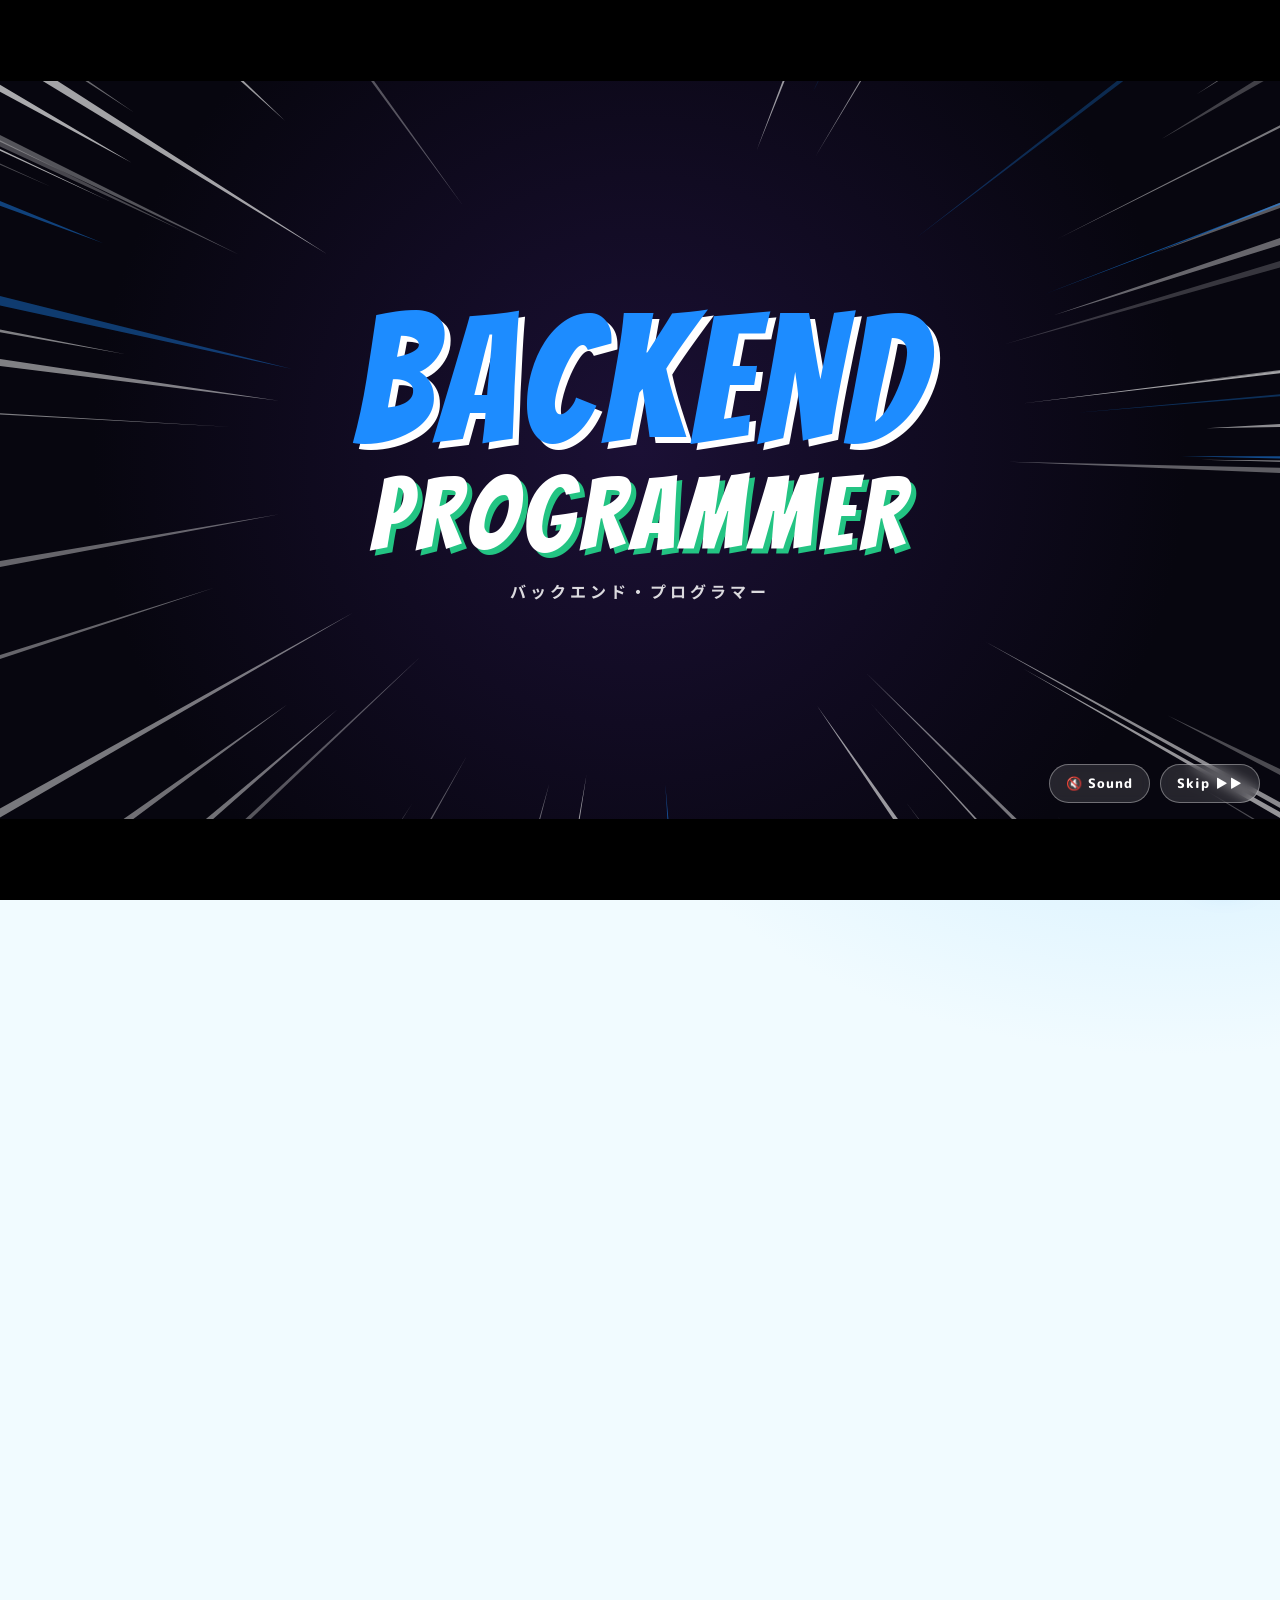
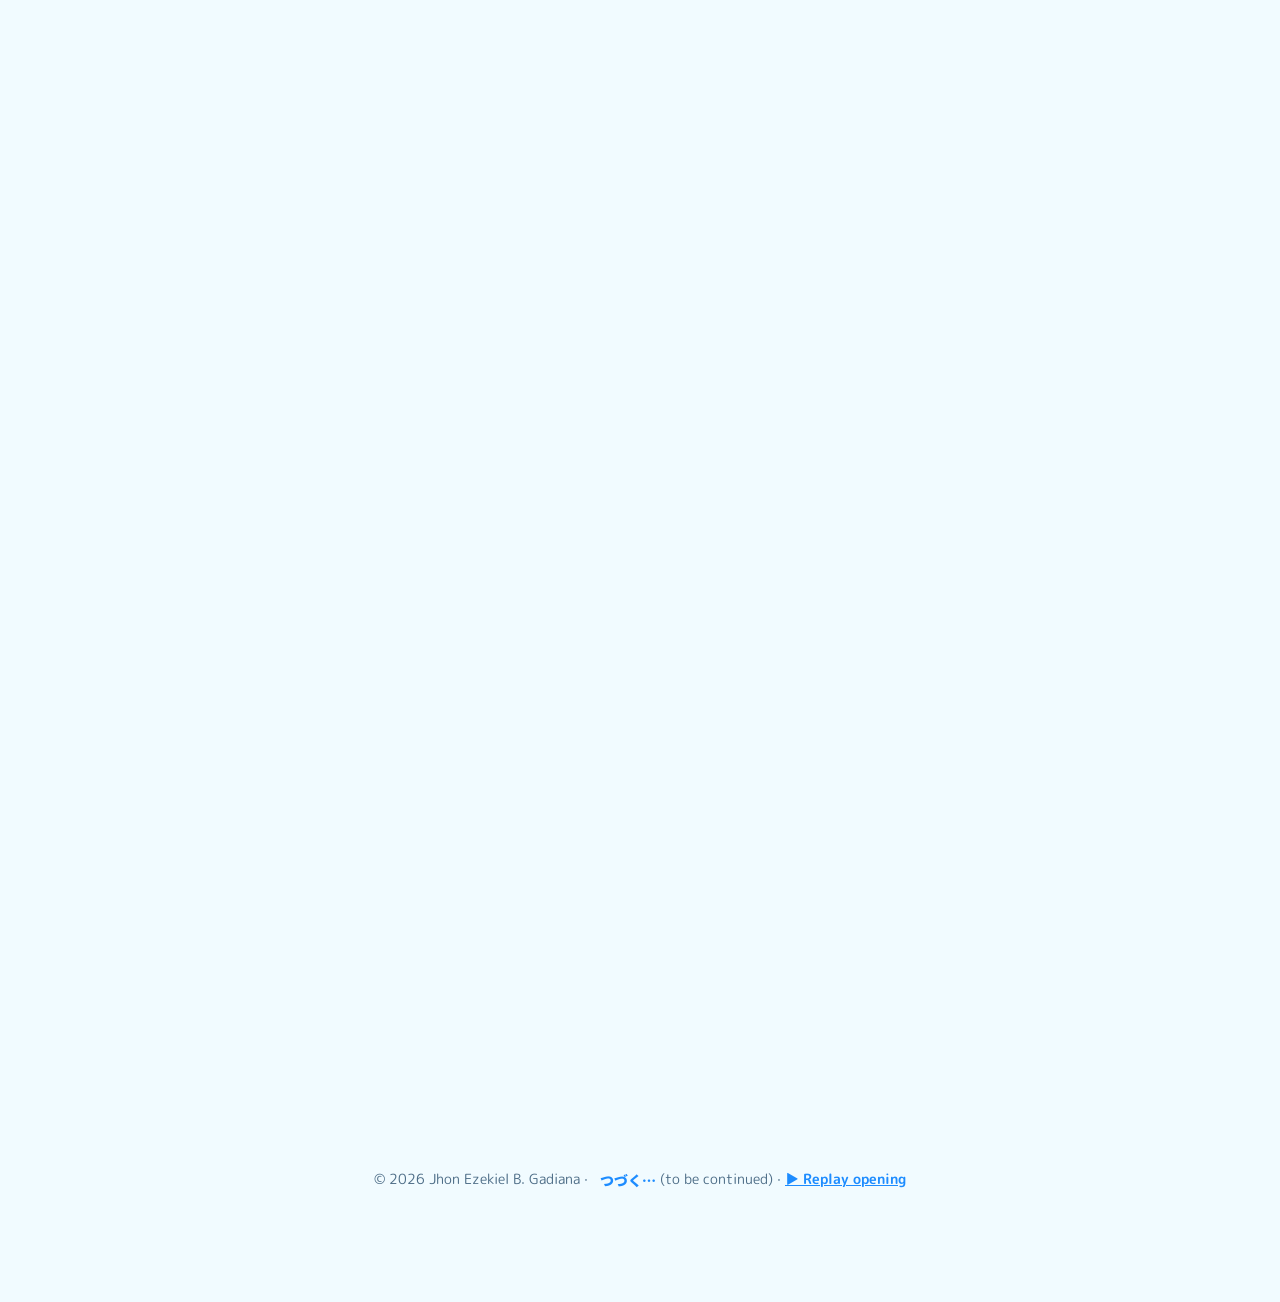
==== index.html @ 7525538f "Initial commit: anime-themed portfolio with Aiko AI secretary" ====
<!DOCTYPE html>
<html lang="en" data-theme="sora" data-scheme="light">
<head>
  <meta charset="UTF-8" />
  <meta name="viewport" content="width=device-width, initial-scale=1.0" />
  <title>Jhon Ezekiel B. Gadiana — Backend Programmer</title>
  <meta name="description" content="Portfolio of Jhon Ezekiel B. Gadiana, backend programmer (Python, PHP, JavaScript, Django, React Native, Flutter)." />
  <link rel="preconnect" href="https://fonts.googleapis.com" />
  <link rel="preconnect" href="https://fonts.gstatic.com" crossorigin />
  <link href="https://fonts.googleapis.com/css2?family=Bangers&family=M+PLUS+Rounded+1c:wght@400;700;800&family=Noto+Sans+JP:wght@700;900&family=JetBrains+Mono:wght@400;600&display=swap" rel="stylesheet" />
  <link rel="stylesheet" href="css/style.css" />
  <script>
    // Apply saved theme before paint (no flash)
    (function () {
      var t = localStorage.getItem("jeg-theme");
      if (!t) t = "sora"; // default theme
      document.documentElement.setAttribute("data-theme", t);
      document.documentElement.setAttribute("data-scheme", /sakura|sora/.test(t) ? "light" : "dark");
    })();
  </script>
</head>
<body>
  <!-- Preloader -->
  <div id="preloader" aria-hidden="true">
    <div class="pre-kanji">起動</div>
    <div class="pre-bar"><span></span></div>
    <div class="pre-text">LOADING EPISODE 01…</div>
  </div>

  <!-- Animated background -->
  <div class="sky" aria-hidden="true"></div>
  <canvas id="bg-canvas" aria-hidden="true"></canvas>
  <div class="grain" aria-hidden="true"></div>

  <!-- Navigation -->
  <header class="nav" id="nav">
    <a href="#home" class="logo"><span class="logo-jp">ジョン</span><span class="logo-en">JEG<b>.</b></span></a>
    <nav class="nav-links" id="navLinks">
      <a href="#home" data-jp="ホーム">Home</a>
      <a href="#about" data-jp="自己紹介">About</a>
      <a href="#skills" data-jp="スキル">Skills</a>
      <a href="#projects" data-jp="作品">Projects</a>
      <a href="#contact" data-jp="連絡">Contact</a>
    </nav>
    <div class="nav-actions">
      <div class="theme-picker">
        <button class="icon-btn" id="themeBtn" aria-haspopup="true" aria-expanded="false" title="Change theme">
          <svg viewBox="0 0 24 24" width="20" height="20"><path fill="currentColor" d="M12 3a9 9 0 0 0 0 18c1 0 1.7-.8 1.7-1.7 0-.4-.2-.8-.4-1.1-.3-.3-.4-.7-.4-1.1 0-.9.8-1.7 1.7-1.7h2A5.4 5.4 0 0 0 22 11.6C22 6.8 17.5 3 12 3zM6.5 12a1.5 1.5 0 1 1 0-3 1.5 1.5 0 0 1 0 3zm3-4a1.5 1.5 0 1 1 0-3 1.5 1.5 0 0 1 0 3zm5 0a1.5 1.5 0 1 1 0-3 1.5 1.5 0 0 1 0 3zm3 4a1.5 1.5 0 1 1 0-3 1.5 1.5 0 0 1 0 3z"/></svg>
        </button>
        <div class="theme-menu" id="themeMenu" role="menu">
          <p class="menu-label">Dark</p>
          <button role="menuitem" data-set-theme="tokyo-night"><i style="--c1:#0b0f2a;--c2:#ff4fd8"></i>Tokyo Night <small>星</small></button>
          <button role="menuitem" data-set-theme="akatsuki"><i style="--c1:#140707;--c2:#ff3b3b"></i>Akatsuki <small>暁</small></button>
          <p class="menu-label">Light</p>
          <button role="menuitem" data-set-theme="sakura"><i style="--c1:#fff0f5;--c2:#ff6fa8"></i>Sakura <small>桜</small></button>
          <button role="menuitem" data-set-theme="sora"><i style="--c1:#e8f6ff;--c2:#3aa0ff"></i>Sora Sky <small>空</small></button>
        </div>
      </div>
      <button class="icon-btn" id="introBtn" title="Replay anime intro" aria-label="Replay anime intro">
        <svg viewBox="0 0 24 24" width="18" height="18"><path fill="currentColor" d="M8 5v14l11-7z"/></svg>
      </button>
      <button class="icon-btn mode-toggle" id="modeToggle" title="Toggle light / dark">
        <svg class="sun" viewBox="0 0 24 24" width="20" height="20"><circle cx="12" cy="12" r="4.5" fill="currentColor"/><g stroke="currentColor" stroke-width="2" stroke-linecap="round"><path d="M12 2v2M12 20v2M2 12h2M20 12h2M4.9 4.9l1.4 1.4M17.7 17.7l1.4 1.4M4.9 19.1l1.4-1.4M17.7 6.3l1.4-1.4"/></g></svg>
        <svg class="moon" viewBox="0 0 24 24" width="20" height="20"><path fill="currentColor" d="M21 14.5A9 9 0 0 1 9.5 3a9 9 0 1 0 11.5 11.5z"/></svg>
      </button>
      <button class="icon-btn burger" id="burger" aria-label="Menu"><span></span><span></span><span></span></button>
    </div>
  </header>

  <main>
    <!-- HERO -->
    <section id="home" class="hero">
      <div class="hero-text">
        <p class="eyebrow reveal">こんにちは！ <span>Hello, world — I'm</span></p>
        <h1 class="hero-name reveal" data-text="Jhon Ezekiel">
          <span class="glitch" data-text="Jhon Ezekiel">Jhon Ezekiel</span>
          <span class="surname">B. Gadiana</span>
        </h1>
        <p class="hero-jp reveal">ジョン・エゼキエル・ガディアナ</p>
        <p class="hero-role reveal">&gt; <span id="typer"></span><span class="caret">_</span></p>
        <p class="hero-tag reveal" id="heroTag"></p>
        <div class="hero-cta reveal">
          <a href="#projects" class="btn btn-primary"><span>View Projects</span></a>
          <button class="btn btn-ghost" data-open-chat><span>Ask my AI secretary</span></button>
        </div>
      </div>
      <div class="hero-visual reveal">
        <div class="emblem">
          <div class="ring r1"></div>
          <div class="ring r2"></div>
          <div class="ring r3"></div>
          <div class="emblem-core">
            <span class="emblem-kanji">裏</span>
            <span class="emblem-sub">BACKEND</span>
          </div>
          <span class="orbit o1">PY</span>
          <span class="orbit o2">PHP</span>
          <span class="orbit o3">JS</span>
        </div>
        <div class="speech-bubble">「サーバーは任せて！」<small>Leave the server to me!</small></div>
      </div>
      <a href="#about" class="scroll-hint" aria-label="Scroll down"><span></span></a>
    </section>

    <!-- ABOUT -->
    <section id="about" class="section">
      <div class="section-head reveal">
        <span class="ep">EPISODE 01</span>
        <h2>About Me <span class="jp">自己紹介</span></h2>
      </div>
      <div class="about-grid">
        <div class="card about-card reveal" id="aboutText"></div>
        <div class="card stat-card reveal">
          <h3>Character Profile</h3>
          <dl class="profile-list">
            <div><dt>Name</dt><dd id="pfName"></dd></div>
            <div><dt>Class</dt><dd>Backend Programmer</dd></div>
            <div><dt>Main weapon</dt><dd>Python + Django</dd></div>
            <div><dt>Side skills</dt><dd>PHP, JavaScript, Mobile</dd></div>
            <div><dt>Hobby</dt><dd>Anime 🍥</dd></div>
          </dl>
          <h4>Special Abilities</h4>
          <ul class="ability-list" id="strengths"></ul>
        </div>
      </div>
    </section>

    <!-- SKILLS -->
    <section id="skills" class="section">
      <div class="section-head reveal">
        <span class="ep">EPISODE 02</span>
        <h2>Power Levels <span class="jp">スキル</span></h2>
      </div>
      <div class="skills-grid">
        <div class="card reveal">
          <h3><span class="tag">言語</span> Languages</h3>
          <div class="bars" id="langBars"></div>
        </div>
        <div class="card reveal">
          <h3><span class="tag">技</span> Frameworks</h3>
          <div class="bars" id="fwBars"></div>
        </div>
      </div>
    </section>

    <!-- PROJECTS -->
    <section id="projects" class="section">
      <div class="section-head reveal">
        <span class="ep">EPISODE 03</span>
        <h2>Project Arcs <span class="jp">作品</span></h2>
      </div>
      <div class="filters reveal" id="filters">
        <button class="chip active" data-filter="all">All</button>
        <button class="chip" data-filter="backend">Backend</button>
        <button class="chip" data-filter="web">Web</button>
        <button class="chip" data-filter="mobile">Mobile</button>
      </div>
      <div class="project-grid" id="projectGrid"></div>
    </section>

    <!-- CONTACT -->
    <section id="contact" class="section">
      <div class="section-head reveal">
        <span class="ep">FINAL EPISODE</span>
        <h2>Let's Team Up <span class="jp">連絡</span></h2>
      </div>
      <div class="contact-wrap card reveal">
        <p class="contact-lead">Need a backend built, an API fixed, or a mobile app connected? Send a message — or just ask my AI secretary.</p>
        <div class="contact-links">
          <a id="mailLink" class="contact-item">
            <span class="ci-icon">✉</span><span><small>Gmail</small><b id="mailText"></b></span>
          </a>
          <a id="phoneLink" class="contact-item">
            <span class="ci-icon">☎</span><span><small>Phone</small><b id="phoneText"></b></span>
          </a>
          <button class="contact-item copy" id="copyEmail">
            <span class="ci-icon">⧉</span><span><small>Quick</small><b>Copy email</b></span>
          </button>
        </div>
      </div>
    </section>
  </main>

  <footer class="footer">
    <p>© <span id="year"></span> Jhon Ezekiel B. Gadiana · <span class="jp">つづく…</span> (to be continued) · <button class="link-btn" id="introBtn2">▶ Replay opening</button></p>
  </footer>

  <!-- ===================== AI SECRETARY ===================== -->
  <button class="chat-fab" id="chatFab" data-open-chat aria-label="Open AI secretary">
    <span class="fab-face">秘</span>
    <span class="fab-ping"></span>
  </button>

  <aside class="chat" id="chat" aria-hidden="true" aria-label="AI secretary chat">
    <div class="chat-head">
      <div class="avatar" id="avatar">
        <div class="av-ring"></div>
        <div class="av-face"><span class="eye l"></span><span class="eye r"></span><span class="mouth"></span></div>
      </div>
      <div class="chat-title">
        <b>Aiko <small>愛子</small></b>
        <span id="chatStatus">Jhon's AI secretary · online</span>
      </div>
      <button class="icon-btn" id="voiceModeBtn" title="Voice conversation mode" aria-pressed="false">
        <svg viewBox="0 0 24 24" width="18" height="18"><path fill="currentColor" d="M3 10v4h4l5 5V5L7 10H3zm13.5 2A4.5 4.5 0 0 0 14 8v8a4.5 4.5 0 0 0 2.5-4zM14 3.2v2.1a7 7 0 0 1 0 13.4v2.1a9 9 0 0 0 0-17.6z"/></svg>
      </button>
      <button class="icon-btn" id="chatClose" title="Close">✕</button>
    </div>

    <div class="voice-stage" id="voiceStage" hidden>
      <div class="orb" id="orb"><span></span><span></span><span></span></div>
      <p id="voiceHint">Tap the mic and ask me anything about Jhon.</p>
      <p class="voice-heard" id="voiceHeard"></p>
      <div class="silence-bar" id="silenceBar" title="Aiko answers when this fills (2 seconds of silence)"><i></i></div>
    </div>

    <div class="chat-body" id="chatBody" role="log" aria-live="polite"></div>

    <div class="chat-suggest" id="chatSuggest"></div>

    <form class="chat-input" id="chatForm">
      <button type="button" class="icon-btn mic" id="micBtn" title="Speak">
        <svg viewBox="0 0 24 24" width="18" height="18"><path fill="currentColor" d="M12 14a3 3 0 0 0 3-3V5a3 3 0 0 0-6 0v6a3 3 0 0 0 3 3zm5-3a5 5 0 0 1-10 0H5a7 7 0 0 0 6 6.9V21h2v-3.1A7 7 0 0 0 19 11h-2z"/></svg>
      </button>
      <input id="chatInput" type="text" placeholder="Ask about skills, projects, contact…" autocomplete="off" />
      <button type="submit" class="icon-btn send" title="Send">
        <svg viewBox="0 0 24 24" width="18" height="18"><path fill="currentColor" d="M2 21l21-9L2 3v7l15 2-15 2z"/></svg>
      </button>
    </form>
  </aside>

  <script src="js/config.js"></script>
  <script src="js/data.js"></script>
  <script src="js/background.js"></script>
  <script src="js/theme.js"></script>
  <script src="js/brain.js"></script>
  <script src="js/intro.js"></script>
  <script src="js/assistant.js"></script>
  <script src="js/main.js"></script>
</body>
</html>
---- css/style.css ----
/* =====================================================================
   THEMES — 2 dark + 2 light
   ===================================================================== */
:root {
  --font-display: "Bangers", "M PLUS Rounded 1c", system-ui, sans-serif;
  --font-body: "M PLUS Rounded 1c", system-ui, sans-serif;
  --font-jp: "Noto Sans JP", sans-serif;
  --font-mono: "JetBrains Mono", ui-monospace, monospace;
  --radius: 18px;
  --ease: cubic-bezier(.2, .8, .2, 1);
}

[data-theme="tokyo-night"] {
  --scheme: dark;
  --bg1: #070a1f; --bg2: #1a0f3d; --bg3: #3b0d4f;
  --text: #eef0ff; --muted: #a4a8d6;
  --accent: #ff4fd8; --accent2: #36e6ff; --accent3: #ffe15a;
  --card: rgba(20, 22, 58, .55); --border: rgba(160, 170, 255, .18);
  --glow: 0 0 24px rgba(255, 79, 216, .45);
  --on-accent: #12051a;
}
[data-theme="akatsuki"] {
  --scheme: dark;
  --bg1: #0b0405; --bg2: #2a0708; --bg3: #4a0c0c;
  --text: #fff1ec; --muted: #d9a7a0;
  --accent: #ff3b3b; --accent2: #ffb03b; --accent3: #fff;
  --card: rgba(40, 10, 10, .55); --border: rgba(255, 120, 100, .2);
  --glow: 0 0 24px rgba(255, 59, 59, .5);
  --on-accent: #1a0303;
}
[data-theme="sakura"] {
  --scheme: light;
  --bg1: #fff6f9; --bg2: #ffe1ec; --bg3: #f6d4ff;
  --text: #3a1f33; --muted: #8a5d78;
  --accent: #ff4f93; --accent2: #9b5cff; --accent3: #ff9e3d;
  --card: rgba(255, 255, 255, .62); --border: rgba(255, 79, 147, .22);
  --glow: 0 8px 30px rgba(255, 79, 147, .25);
  --on-accent: #fff;
}
[data-theme="sora"] {
  --scheme: light;
  --bg1: #f1fbff; --bg2: #cfeeff; --bg3: #e3ffe9;
  --text: #11304a; --muted: #4d6d87;
  --accent: #1d8cff; --accent2: #23c483; --accent3: #ffb02e;
  --card: rgba(255, 255, 255, .62); --border: rgba(29, 140, 255, .22);
  --glow: 0 8px 30px rgba(29, 140, 255, .25);
  --on-accent: #fff;
}

/* =====================================================================
   BASE
   ===================================================================== */
* { box-sizing: border-box; margin: 0; padding: 0; }
html { scroll-behavior: smooth; scroll-padding-top: 80px; }
body {
  font-family: var(--font-body);
  color: var(--text);
  background: var(--bg1);
  line-height: 1.65;
  overflow-x: hidden;
  transition: color .6s var(--ease), background-color .6s var(--ease);
}
a { color: inherit; text-decoration: none; }
button { font: inherit; color: inherit; background: none; border: 0; cursor: pointer; }
::selection { background: var(--accent); color: var(--on-accent); }
:focus-visible { outline: 2px solid var(--accent2); outline-offset: 3px; border-radius: 6px; }

/* Theme switch transition (View Transitions API) */
::view-transition-old(root), ::view-transition-new(root) { animation: none; mix-blend-mode: normal; }

/* =====================================================================
   ANIMATED BACKGROUND
   ===================================================================== */
.sky {
  position: fixed; inset: -20%; z-index: -3;
  background:
    radial-gradient(40% 35% at 20% 25%, var(--bg3), transparent 70%),
    radial-gradient(45% 40% at 80% 70%, var(--bg2), transparent 70%),
    radial-gradient(30% 30% at 60% 15%, color-mix(in srgb, var(--accent) 18%, transparent), transparent 70%),
    var(--bg1);
  animation: skyDrift 26s ease-in-out infinite alternate;
  transition: background .8s var(--ease);
}
@keyframes skyDrift {
  0%   { transform: translate3d(0, 0, 0) rotate(0deg) scale(1); }
  50%  { transform: translate3d(4%, -3%, 0) rotate(6deg) scale(1.08); }
  100% { transform: translate3d(-3%, 4%, 0) rotate(-5deg) scale(1.04); }
}
#bg-canvas { position: fixed; inset: 0; width: 100%; height: 100%; z-index: -2; pointer-events: none; }
.grain {
  position: fixed; inset: 0; z-index: -1; pointer-events: none; opacity: .06;
  background-image: radial-gradient(currentColor 1px, transparent 1px);
  background-size: 4px 4px;
}

/* =====================================================================
   PRELOADER
   ===================================================================== */
#preloader {
  position: fixed; inset: 0; z-index: 999; display: grid; place-content: center; gap: 18px; text-align: center;
  background: var(--bg1);
  transition: clip-path .9s var(--ease), opacity .9s;
  clip-path: circle(150% at 50% 50%);
}
#preloader.done { clip-path: circle(0% at 50% 50%); pointer-events: none; }
.pre-kanji { font-family: var(--font-jp); font-size: 72px; font-weight: 900; color: var(--accent); text-shadow: var(--glow); animation: pulse 1.2s infinite; }
.pre-bar { width: 220px; height: 6px; border-radius: 6px; background: var(--border); overflow: hidden; }
.pre-bar span { display: block; height: 100%; width: 0; background: linear-gradient(90deg, var(--accent), var(--accent2)); animation: load 1.4s var(--ease) forwards; }
.pre-text { font-family: var(--font-mono); font-size: 12px; letter-spacing: .3em; color: var(--muted); }
@keyframes load { to { width: 100%; } }
@keyframes pulse { 50% { transform: scale(1.08); } }

/* =====================================================================
   NAV
   ===================================================================== */
.nav {
  position: fixed; top: 14px; left: 50%; transform: translateX(-50%); z-index: 50;
  width: min(1180px, calc(100% - 28px));
  display: flex; align-items: center; justify-content: space-between; gap: 16px;
  padding: 10px 14px 10px 20px; border-radius: 999px;
  background: var(--card); border: 1px solid var(--border);
  backdrop-filter: blur(14px) saturate(1.4); -webkit-backdrop-filter: blur(14px) saturate(1.4);
  transition: padding .3s, box-shadow .3s;
}
.nav.scrolled { box-shadow: 0 10px 40px rgba(0,0,0,.18); }
.logo { display: flex; align-items: baseline; gap: 8px; }
.logo-jp { font-family: var(--font-jp); font-weight: 900; font-size: 14px; color: var(--accent); }
.logo-en { font-family: var(--font-display); font-size: 26px; letter-spacing: 2px; }
.logo-en b { color: var(--accent2); }
.nav-links { display: flex; gap: 6px; }
.nav-links a {
  position: relative; padding: 8px 14px; border-radius: 999px; font-weight: 700; font-size: 14px; overflow: hidden;
  transition: color .3s, background .3s;
}
.nav-links a::after {
  content: attr(data-jp); position: absolute; inset: 0; display: grid; place-items: center;
  font-family: var(--font-jp); color: var(--on-accent); background: var(--accent);
  transform: translateY(100%); transition: transform .35s var(--ease);
}
.nav-links a:hover::after, .nav-links a.active::after { transform: translateY(0); }
.nav-actions { display: flex; align-items: center; gap: 6px; }
.icon-btn {
  width: 40px; height: 40px; border-radius: 50%; display: grid; place-items: center;
  transition: background .25s, transform .25s, color .25s;
}
.icon-btn:hover { background: color-mix(in srgb, var(--accent) 18%, transparent); transform: rotate(-8deg) scale(1.06); }
.mode-toggle .moon { display: none; }
.mode-toggle .sun { display: block; }
html[data-scheme="light"] .mode-toggle .sun { display: none; }
html[data-scheme="light"] .mode-toggle .moon { display: block; }

.theme-picker { position: relative; }
.theme-menu {
  position: absolute; right: 0; top: calc(100% + 12px); width: 220px; padding: 10px;
  background: var(--card); border: 1px solid var(--border); border-radius: 16px;
  backdrop-filter: blur(18px); -webkit-backdrop-filter: blur(18px);
  box-shadow: 0 20px 50px rgba(0,0,0,.25);
  opacity: 0; transform: translateY(-8px) scale(.97); pointer-events: none; transition: .25s var(--ease);
}
.theme-menu.open { opacity: 1; transform: none; pointer-events: auto; }
.menu-label { font-size: 11px; letter-spacing: .2em; text-transform: uppercase; color: var(--muted); padding: 6px 8px 2px; }
.theme-menu button { display: flex; align-items: center; gap: 10px; width: 100%; padding: 8px; border-radius: 10px; font-weight: 700; font-size: 14px; }
.theme-menu button:hover, .theme-menu button.current { background: color-mix(in srgb, var(--accent) 16%, transparent); }
.theme-menu button small { margin-left: auto; font-family: var(--font-jp); color: var(--accent); }
.theme-menu i { width: 22px; height: 22px; border-radius: 50%; background: linear-gradient(135deg, var(--c1) 50%, var(--c2) 50%); border: 1px solid var(--border); }

.burger { display: none; flex-direction: column; gap: 4px; }
.burger span { width: 18px; height: 2px; background: currentColor; border-radius: 2px; transition: .3s; }

/* =====================================================================
   LAYOUT / SECTIONS
   ===================================================================== */
main { width: min(1180px, calc(100% - 32px)); margin: 0 auto; }
.section { padding: 110px 0 40px; }
.section-head { margin-bottom: 36px; }
.ep {
  display: inline-block; font-family: var(--font-mono); font-size: 12px; letter-spacing: .3em;
  padding: 4px 12px; border-radius: 4px; background: var(--accent); color: var(--on-accent);
  transform: skew(-12deg);
}
.section-head h2 {
  font-family: var(--font-display); font-size: clamp(40px, 6vw, 68px); letter-spacing: 2px; line-height: 1.05; margin-top: 10px;
  text-shadow: 3px 3px 0 color-mix(in srgb, var(--accent2) 45%, transparent);
}
.jp { font-family: var(--font-jp); font-weight: 900; font-size: .45em; color: var(--accent); letter-spacing: 0; vertical-align: middle; margin-left: 8px; text-shadow: none; }
.card {
  position: relative; background: var(--card); border: 1px solid var(--border); border-radius: var(--radius); padding: 28px;
  backdrop-filter: blur(12px); -webkit-backdrop-filter: blur(12px);
  transition: transform .5s var(--ease), box-shadow .5s var(--ease), border-color .4s, background .6s;
}
.card h3 { font-size: 20px; margin-bottom: 18px; display: flex; align-items: center; gap: 10px; }
.tag { font-family: var(--font-jp); font-size: 13px; padding: 2px 8px; border-radius: 6px; background: var(--accent2); color: var(--on-accent); }

/* Reveal animation */
.reveal { opacity: 0; transform: translateY(40px); filter: blur(6px); transition: opacity .9s var(--ease), transform .9s var(--ease), filter .9s var(--ease); }
.reveal.in { opacity: 1; transform: none; filter: none; }

/* =====================================================================
   HERO
   ===================================================================== */
.hero {
  min-height: 100vh; display: grid; grid-template-columns: 1.2fr 1fr; align-items: center; gap: 30px;
  padding-top: 100px; position: relative;
}
.eyebrow { font-family: var(--font-jp); font-weight: 700; color: var(--accent); font-size: 18px; }
.eyebrow span { font-family: var(--font-body); color: var(--muted); margin-left: 6px; }
.hero-name { font-family: var(--font-display); line-height: .95; letter-spacing: 2px; margin: 8px 0; }
.hero-name .glitch { display: block; font-size: clamp(56px, 9vw, 120px); position: relative; color: var(--text); }
.hero-name .surname {
  display: block; font-size: clamp(36px, 5.5vw, 72px);
  background: linear-gradient(90deg, var(--accent), var(--accent2), var(--accent3), var(--accent));
  background-size: 300% 100%; -webkit-background-clip: text; background-clip: text; color: transparent;
  animation: shine 6s linear infinite;
}
@keyframes shine { to { background-position: 300% 0; } }
.glitch::before, .glitch::after {
  content: attr(data-text); position: absolute; inset: 0; opacity: .8; pointer-events: none;
}
.glitch::before { color: var(--accent); transform: translate(3px, 0); clip-path: inset(0 0 60% 0); animation: glitch 3.5s infinite steps(1); mix-blend-mode: screen; }
.glitch::after  { color: var(--accent2); transform: translate(-3px, 0); clip-path: inset(55% 0 0 0); animation: glitch 2.8s infinite reverse steps(1); mix-blend-mode: screen; }
html[data-scheme="light"] .glitch::before, html[data-scheme="light"] .glitch::after { mix-blend-mode: multiply; opacity: .5; }
@keyframes glitch {
  0%, 88%, 100% { transform: translate(0); clip-path: inset(0 0 100% 0); }
  90% { transform: translate(4px, -2px); clip-path: inset(10% 0 55% 0); }
  93% { transform: translate(-4px, 2px); clip-path: inset(60% 0 10% 0); }
  96% { transform: translate(2px, 1px); clip-path: inset(35% 0 35% 0); }
}
.hero-jp { font-family: var(--font-jp); font-weight: 700; color: var(--muted); letter-spacing: .25em; }
.hero-role { font-family: var(--font-mono); font-size: clamp(16px, 2vw, 22px); margin: 18px 0 8px; color: var(--accent2); }
.caret { animation: blink 1s steps(1) infinite; }
@keyframes blink { 50% { opacity: 0; } }
.hero-tag { max-width: 560px; color: var(--muted); font-size: 17px; }
.hero-cta { display: flex; flex-wrap: wrap; gap: 14px; margin-top: 30px; }
.btn {
  position: relative; display: inline-flex; align-items: center; padding: 14px 26px; border-radius: 12px;
  font-weight: 800; letter-spacing: .5px; overflow: hidden; transform: skew(-8deg);
  transition: transform .3s var(--ease), box-shadow .3s;
}
.btn span { display: inline-block; transform: skew(8deg); position: relative; z-index: 1; }
.btn-primary { background: var(--accent); color: var(--on-accent); box-shadow: var(--glow); }
.btn-primary::before {
  content: ""; position: absolute; inset: 0; background: linear-gradient(110deg, transparent 30%, rgba(255,255,255,.5) 50%, transparent 70%);
  transform: translateX(-100%); transition: transform .7s;
}
.btn-primary:hover::before { transform: translateX(100%); }
.btn-ghost { border: 2px solid var(--accent2); color: var(--accent2); }
.btn-ghost:hover { background: var(--accent2); color: var(--on-accent); }
.btn:hover { transform: skew(-8deg) translateY(-3px); }

.hero-visual { display: grid; place-items: center; position: relative; }
.emblem { position: relative; width: min(380px, 80vw); aspect-ratio: 1; display: grid; place-items: center; }
.ring { position: absolute; border-radius: 50%; border: 2px dashed var(--accent); inset: 0; animation: spin 30s linear infinite; }
.ring.r2 { inset: 12%; border: 2px solid var(--accent2); border-left-color: transparent; border-right-color: transparent; animation-duration: 12s; animation-direction: reverse; }
.ring.r3 { inset: 24%; border: 1px dotted var(--muted); animation-duration: 20s; }
@keyframes spin { to { transform: rotate(360deg); } }
.emblem-core {
  width: 48%; aspect-ratio: 1; border-radius: 50%; display: grid; place-content: center; text-align: center;
  background: radial-gradient(circle at 35% 30%, color-mix(in srgb, var(--accent) 50%, var(--bg2)), var(--bg1));
  box-shadow: var(--glow), inset 0 0 40px rgba(0,0,0,.3);
  animation: float 5s ease-in-out infinite;
}
.emblem-kanji { font-family: var(--font-jp); font-weight: 900; font-size: clamp(60px, 9vw, 96px); line-height: 1; color: #fff; text-shadow: 0 0 20px var(--accent); }
.emblem-sub { font-family: var(--font-mono); font-size: 11px; letter-spacing: .4em; color: #fff; opacity: .85; }
@keyframes float { 50% { transform: translateY(-12px); } }
.orbit {
  position: absolute; top: 50%; left: 50%; width: 54px; height: 54px; margin: -27px; border-radius: 50%;
  display: grid; place-items: center; font-family: var(--font-mono); font-weight: 600; font-size: 13px;
  background: var(--card); border: 1px solid var(--border); backdrop-filter: blur(8px);
  animation: orbit 14s linear infinite;
}
.orbit.o2 { animation-delay: -4.66s; }
.orbit.o3 { animation-delay: -9.33s; }
@keyframes orbit {
  from { transform: rotate(0deg) translateX(min(190px, 40vw)) rotate(0deg); }
  to   { transform: rotate(360deg) translateX(min(190px, 40vw)) rotate(-360deg); }
}
.speech-bubble {
  position: absolute; top: 2%; right: 0; padding: 10px 16px; border-radius: 18px; background: #fff; color: #222;
  font-family: var(--font-jp); font-weight: 700; font-size: 14px; border: 3px solid #222; box-shadow: 4px 4px 0 var(--accent);
  animation: bob 4s ease-in-out infinite;
}
.speech-bubble small { display: block; font-family: var(--font-body); font-weight: 400; font-size: 11px; color: #666; }
.speech-bubble::after { content: ""; position: absolute; bottom: -14px; left: 26px; border: 8px solid transparent; border-top-color: #222; }
@keyframes bob { 50% { transform: translateY(-6px) rotate(-2deg); } }

.scroll-hint { position: absolute; bottom: 26px; left: 50%; width: 26px; height: 42px; border: 2px solid var(--muted); border-radius: 14px; }
.scroll-hint span { position: absolute; top: 8px; left: 50%; width: 4px; height: 8px; margin-left: -2px; border-radius: 2px; background: var(--accent); animation: scrolly 1.6s infinite; }
@keyframes scrolly { to { transform: translateY(14px); opacity: 0; } }

/* =====================================================================
   ABOUT / SKILLS
   ===================================================================== */
.about-grid { display: grid; grid-template-columns: 1.3fr 1fr; gap: 24px; }
.about-card p { font-size: 17px; margin-bottom: 14px; }
.about-card p:first-child::first-letter { font-family: var(--font-display); font-size: 3.2em; float: left; line-height: .9; margin: 4px 10px 0 0; color: var(--accent); }
.profile-list div { display: flex; justify-content: space-between; gap: 12px; padding: 8px 0; border-bottom: 1px dashed var(--border); }
.profile-list dt { color: var(--muted); font-size: 14px; }
.profile-list dd { font-weight: 700; text-align: right; }
.stat-card h4 { margin: 20px 0 10px; font-size: 15px; color: var(--accent2); }
.ability-list { list-style: none; display: grid; gap: 8px; }
.ability-list li { padding-left: 24px; position: relative; font-size: 14px; }
.ability-list li::before { content: "✦"; position: absolute; left: 0; color: var(--accent); }

.skills-grid { display: grid; grid-template-columns: 1fr 1fr; gap: 24px; }
.bars { display: grid; gap: 22px; }
.bar-top { display: flex; justify-content: space-between; font-weight: 800; margin-bottom: 6px; }
.bar-top span:last-child { font-family: var(--font-mono); color: var(--accent); }
.bar { height: 12px; border-radius: 12px; background: color-mix(in srgb, var(--text) 10%, transparent); overflow: hidden; position: relative; }
.bar i {
  position: absolute; inset: 0 auto 0 0; width: 0; border-radius: inherit;
  background: linear-gradient(90deg, var(--accent), var(--accent2));
  box-shadow: var(--glow); transition: width 1.6s var(--ease);
}
.bar i::after {
  content: ""; position: absolute; inset: 0;
  background: repeating-linear-gradient(-45deg, transparent 0 8px, rgba(255,255,255,.25) 8px 16px);
  animation: stripes 1s linear infinite;
}
@keyframes stripes { to { background-position: 22px 0; } }
.bar-note { font-size: 13px; color: var(--muted); margin-top: 6px; }

/* =====================================================================
   PROJECTS
   ===================================================================== */
.filters { display: flex; flex-wrap: wrap; gap: 10px; margin-bottom: 26px; }
.chip { padding: 8px 18px; border-radius: 999px; border: 1px solid var(--border); background: var(--card); font-weight: 700; font-size: 14px; transition: .3s var(--ease); }
.chip:hover { border-color: var(--accent); }
.chip.active { background: var(--accent); color: var(--on-accent); border-color: var(--accent); box-shadow: var(--glow); }
.project-grid { display: grid; grid-template-columns: repeat(auto-fill, minmax(300px, 1fr)); gap: 24px; }
.project { display: flex; flex-direction: column; overflow: hidden; padding: 0; transform-style: preserve-3d; will-change: transform; }
.project.hide { display: none; }
.project:hover { box-shadow: var(--glow); border-color: var(--accent); }
.p-cover {
  position: relative; height: 160px; display: grid; place-items: center; overflow: hidden;
  background:
    repeating-conic-gradient(from 0deg at 50% 120%, color-mix(in srgb, var(--accent) 22%, transparent) 0 6deg, transparent 6deg 12deg),
    linear-gradient(135deg, var(--bg3), var(--bg2));
}
.p-cover::after { content: ""; position: absolute; inset: 0; background: linear-gradient(transparent 50%, var(--card)); }
.p-kanji { font-family: var(--font-jp); font-weight: 900; font-size: 90px; color: #fff; text-shadow: 0 0 24px var(--accent), 4px 4px 0 var(--accent2); transition: transform .6s var(--ease); z-index: 1; }
.project:hover .p-kanji { transform: scale(1.15) rotate(-6deg); }
.p-arc { position: absolute; top: 12px; left: 12px; z-index: 2; font-family: var(--font-mono); font-size: 11px; letter-spacing: .2em; padding: 3px 10px; background: #111; color: #fff; transform: skew(-10deg); }
.p-body { padding: 22px; display: flex; flex-direction: column; gap: 12px; flex: 1; }
.p-body h3 { margin: 0; font-size: 20px; }
.p-body p { color: var(--muted); font-size: 15px; }
.p-high { list-style: none; display: grid; gap: 4px; font-size: 13px; }
.p-high li::before { content: "▸ "; color: var(--accent2); }
.p-tech { display: flex; flex-wrap: wrap; gap: 6px; margin-top: auto; }
.p-tech span { font-family: var(--font-mono); font-size: 11px; padding: 3px 9px; border-radius: 6px; border: 1px solid var(--border); background: color-mix(in srgb, var(--accent2) 12%, transparent); }
.p-links { display: flex; gap: 10px; font-weight: 700; font-size: 14px; }
.p-links a { color: var(--accent); }
.p-links a:hover { text-decoration: underline; }
.p-ask { font-size: 13px; font-weight: 700; color: var(--accent2); text-align: left; }
.p-ask:hover { text-decoration: underline; }

/* =====================================================================
   CONTACT / FOOTER
   ===================================================================== */
.contact-wrap { text-align: center; padding: 44px 28px; }
.contact-lead { max-width: 600px; margin: 0 auto 28px; font-size: 18px; }
.contact-links { display: flex; flex-wrap: wrap; justify-content: center; gap: 16px; }
.contact-item {
  display: flex; align-items: center; gap: 14px; padding: 14px 22px; border-radius: 16px; text-align: left;
  border: 1px solid var(--border); background: color-mix(in srgb, var(--accent) 8%, transparent); transition: .35s var(--ease);
}
.contact-item:hover { transform: translateY(-4px); border-color: var(--accent); box-shadow: var(--glow); }
.contact-item small { display: block; color: var(--muted); font-size: 12px; }
.contact-item b { word-break: break-all; }
.ci-icon { width: 42px; height: 42px; border-radius: 12px; display: grid; place-items: center; font-size: 20px; background: var(--accent); color: var(--on-accent); }
.footer { text-align: center; padding: 50px 16px 110px; color: var(--muted); font-size: 14px; }
.footer .jp { font-size: 1em; }

/* =====================================================================
   AI SECRETARY
   ===================================================================== */
.chat-fab {
  position: fixed; right: 24px; bottom: 24px; z-index: 60; width: 64px; height: 64px; border-radius: 50%;
  background: linear-gradient(135deg, var(--accent), var(--accent2)); color: #fff; box-shadow: var(--glow);
  display: grid; place-items: center; transition: transform .35s var(--ease);
}
.chat-fab:hover { transform: scale(1.08) rotate(-8deg); }
.fab-face { font-family: var(--font-jp); font-weight: 900; font-size: 28px; }
.fab-ping { position: absolute; inset: 0; border-radius: 50%; border: 2px solid var(--accent); animation: ping 2s infinite; }
@keyframes ping { to { transform: scale(1.6); opacity: 0; } }
body.chat-open .chat-fab { transform: scale(0); }

.chat {
  position: fixed; right: 24px; bottom: 24px; z-index: 70; width: min(400px, calc(100vw - 24px)); height: min(620px, calc(100vh - 48px));
  display: flex; flex-direction: column; border-radius: 24px; overflow: hidden;
  background: color-mix(in srgb, var(--bg1) 82%, transparent); border: 1px solid var(--border);
  backdrop-filter: blur(20px) saturate(1.4); -webkit-backdrop-filter: blur(20px) saturate(1.4);
  box-shadow: 0 30px 80px rgba(0,0,0,.35);
  transform-origin: bottom right; transform: scale(.4) translateY(40px); opacity: 0; pointer-events: none;
  transition: transform .5s var(--ease), opacity .35s;
}
.chat.open { transform: none; opacity: 1; pointer-events: auto; }
.chat-head { display: flex; align-items: center; gap: 12px; padding: 14px 14px 14px 16px; border-bottom: 1px solid var(--border); background: color-mix(in srgb, var(--accent) 10%, transparent); }
.chat-title { flex: 1; line-height: 1.25; }
.chat-title b { display: block; font-size: 16px; }
.chat-title b small { font-family: var(--font-jp); color: var(--accent); }
.chat-title span { font-size: 12px; color: var(--muted); }
#voiceModeBtn[aria-pressed="true"] { background: var(--accent); color: var(--on-accent); }

/* Avatar face */
.avatar { position: relative; width: 44px; height: 44px; flex: none; }
.av-ring { position: absolute; inset: -3px; border-radius: 50%; background: conic-gradient(var(--accent), var(--accent2), var(--accent)); animation: spin 4s linear infinite; }
.av-face { position: absolute; inset: 0; border-radius: 50%; background: #fff5f0; overflow: hidden; }
.av-face::before { /* hair */
  content: ""; position: absolute; left: -10%; right: -10%; top: -30%; height: 62%; border-radius: 0 0 50% 50%;
  background: linear-gradient(var(--accent2), color-mix(in srgb, var(--accent2) 60%, #000));
}
.eye { position: absolute; top: 48%; width: 7px; height: 9px; border-radius: 50%; background: #2a1b3d; animation: blinkEye 4s infinite; }
.eye::after { content: ""; position: absolute; top: 1px; left: 1px; width: 3px; height: 3px; border-radius: 50%; background: #fff; }
.eye.l { left: 28%; } .eye.r { right: 28%; }
@keyframes blinkEye { 0%, 94%, 100% { transform: scaleY(1); } 97% { transform: scaleY(.1); } }
.mouth { position: absolute; left: 50%; top: 72%; width: 8px; height: 3px; margin-left: -4px; border-radius: 0 0 8px 8px; background: #c2416b; transition: height .08s; }
.avatar.talking .mouth { animation: talk .22s infinite alternate; }
@keyframes talk { from { height: 2px; } to { height: 7px; } }
.av-face::after { content: ""; position: absolute; left: 16%; right: 16%; top: 64%; height: 4px; background: radial-gradient(circle at 8% 50%, #ff9db8 3px, transparent 4px), radial-gradient(circle at 92% 50%, #ff9db8 3px, transparent 4px); opacity: .7; }

.chat-body { flex: 1; overflow-y: auto; padding: 16px; display: flex; flex-direction: column; gap: 10px; scroll-behavior: smooth; }
.msg { max-width: 86%; padding: 10px 14px; border-radius: 16px; font-size: 14.5px; line-height: 1.5; animation: pop .35s var(--ease); white-space: pre-wrap; }
.msg a { color: var(--accent2); text-decoration: underline; }
.msg.bot { align-self: flex-start; background: var(--card); border: 1px solid var(--border); border-bottom-left-radius: 4px; }
.msg.user { align-self: flex-end; background: var(--accent); color: var(--on-accent); border-bottom-right-radius: 4px; }
.msg.typing { display: flex; gap: 4px; }
.msg.typing i { width: 7px; height: 7px; border-radius: 50%; background: var(--muted); animation: dots 1s infinite; }
.msg.typing i:nth-child(2) { animation-delay: .15s; } .msg.typing i:nth-child(3) { animation-delay: .3s; }
@keyframes dots { 50% { transform: translateY(-5px); opacity: .4; } }
@keyframes pop { from { opacity: 0; transform: translateY(10px) scale(.96); } }
.chat-suggest { display: flex; gap: 8px; padding: 0 16px 10px; overflow-x: auto; scrollbar-width: none; }
.chat-suggest button { flex: none; font-size: 12.5px; padding: 6px 12px; border-radius: 999px; border: 1px solid var(--border); background: var(--card); transition: .25s; }
.chat-suggest button:hover { border-color: var(--accent); color: var(--accent); }
.chat-input { display: flex; align-items: center; gap: 6px; padding: 10px; border-top: 1px solid var(--border); }
.chat-input input { flex: 1; min-width: 0; padding: 10px 14px; border-radius: 999px; border: 1px solid var(--border); background: var(--card); color: var(--text); font: inherit; font-size: 14px; outline: none; }
.chat-input input:focus { border-color: var(--accent); }
.mic.listening { background: var(--accent); color: var(--on-accent); animation: pulse 1s infinite; }
.send { color: var(--accent); }

/* Voice stage */
.voice-stage { padding: 26px 16px 10px; text-align: center; border-bottom: 1px solid var(--border); }
.voice-stage[hidden] { display: none; }
.orb { position: relative; width: 110px; height: 110px; margin: 0 auto 14px; cursor: pointer; }
.orb span { position: absolute; inset: 0; border-radius: 50%; background: radial-gradient(circle at 35% 30%, var(--accent), var(--accent2)); opacity: .9; filter: blur(1px); animation: orbIdle 3s ease-in-out infinite; }
.orb span:nth-child(2) { inset: 10%; opacity: .5; animation-delay: -1s; mix-blend-mode: screen; }
.orb span:nth-child(3) { inset: 25%; background: #fff; opacity: .35; animation-delay: -2s; }
@keyframes orbIdle { 50% { transform: scale(.92); border-radius: 46% 54% 52% 48%; } }
.orb.listening span { animation: orbListen .6s ease-in-out infinite alternate; }
.orb.speaking span { animation: orbSpeak .25s ease-in-out infinite alternate; }
.orb.thinking span { animation: spin 1.2s linear infinite; border-radius: 40% 60% 55% 45%; }
@keyframes orbListen { to { transform: scale(1.12); box-shadow: 0 0 40px var(--accent); } }
@keyframes orbSpeak { from { transform: scale(.95); } to { transform: scale(1.08) rotate(8deg); border-radius: 44% 56% 48% 52%; } }
#voiceHint { font-size: 14px; color: var(--muted); }
.orb.waiting span { animation: orbIdle 5s ease-in-out infinite; opacity: .45; filter: grayscale(.5) blur(1px); }
.silence-bar { width: 140px; height: 4px; margin: 6px auto 0; border-radius: 4px; background: var(--border); overflow: hidden; opacity: 0; transition: opacity .2s; }
.silence-bar i { display: block; height: 100%; width: 0; background: linear-gradient(90deg, var(--accent), var(--accent2)); }
.silence-bar.run { opacity: 1; }
.silence-bar.run i { animation: silenceFill var(--ms, 2000ms) linear forwards; }
@keyframes silenceFill { to { width: 100%; } }
.voice-heard { font-size: 13px; font-style: italic; color: var(--accent2); min-height: 1.3em; }

/* =====================================================================
   RESPONSIVE
   ===================================================================== */
@media (max-width: 900px) {
  .hero { grid-template-columns: 1fr; text-align: center; padding-top: 120px; }
  .hero-tag { margin: 0 auto; }
  .hero-cta { justify-content: center; }
  .hero-visual { order: -1; }
  .emblem { width: min(260px, 70vw); }
  @keyframes orbit {
    from { transform: rotate(0deg) translateX(min(130px, 35vw)) rotate(0deg); }
    to   { transform: rotate(360deg) translateX(min(130px, 35vw)) rotate(-360deg); }
  }
  .about-grid, .skills-grid { grid-template-columns: 1fr; }
  .scroll-hint { display: none; }
  .burger { display: flex; }
  .nav-links {
    position: absolute; top: calc(100% + 10px); left: 0; right: 0; flex-direction: column; padding: 10px;
    background: var(--card); border: 1px solid var(--border); border-radius: 20px; backdrop-filter: blur(18px);
    opacity: 0; transform: translateY(-10px); pointer-events: none; transition: .3s var(--ease);
  }
  .nav-links.open { opacity: 1; transform: none; pointer-events: auto; }
  .nav-links a { text-align: center; }
  .speech-bubble { right: -10px; }
}
@media (max-width: 520px) {
  .chat { right: 12px; bottom: 12px; height: calc(100vh - 24px); }
  .logo-jp { display: none; }
}
@media (prefers-reduced-motion: reduce) {
  *, *::before, *::after { animation-duration: .01ms !important; animation-iteration-count: 1 !important; transition-duration: .01ms !important; }
  .reveal { opacity: 1; transform: none; filter: none; }
}

/* =====================================================================
   ANIME INTRO (OP)
   ===================================================================== */
.intro {
  position: fixed; inset: 0; z-index: 1000; overflow: hidden; cursor: default;
  background: radial-gradient(circle at 50% 50%, #1b1035 0%, #07060f 70%);
  color: #fff; display: grid; place-items: center;
  clip-path: circle(150% at 50% 50%);
  transition: clip-path .9s cubic-bezier(.7, 0, .3, 1);
}
.intro.out { clip-path: circle(0% at 50% 50%); }
.intro-lines { position: absolute; inset: 0; width: 100%; height: 100%; }
.intro-stage { position: relative; z-index: 2; width: 100%; height: 100%; display: grid; place-items: center; }
.intro-bar { position: absolute; left: 0; right: 0; height: 9vh; background: #000; z-index: 3; animation: barIn .6s cubic-bezier(.2,.8,.2,1) both; }
.intro-bar.top { top: 0; } .intro-bar.bottom { bottom: 0; animation-name: barInB; }
@keyframes barIn { from { transform: translateY(-100%); } }
@keyframes barInB { from { transform: translateY(100%); } }
.intro-ui { position: absolute; right: 20px; bottom: calc(9vh + 16px); z-index: 5; display: flex; gap: 10px; }
.intro-ui button {
  padding: 8px 16px; border-radius: 999px; font-weight: 800; font-size: 13px; letter-spacing: 1px;
  background: rgba(255,255,255,.12); color: #fff; border: 1px solid rgba(255,255,255,.35); backdrop-filter: blur(6px);
  transition: background .2s, transform .2s;
}
.intro-ui button:hover { background: var(--accent); border-color: var(--accent); transform: translateY(-2px); }
.intro-video { position: absolute; inset: 0; width: 100%; height: 100%; object-fit: cover; }

.intro::after { /* white flash */
  content: ""; position: absolute; inset: 0; background: #fff; opacity: 0; pointer-events: none; z-index: 4;
}
.intro.flash::after { animation: introFlash .45s ease-out; }
@keyframes introFlash { 0% { opacity: .95; } 100% { opacity: 0; } }
.intro.shake .intro-stage { animation: introShake .4s; }
@keyframes introShake {
  0%,100% { transform: none; } 20% { transform: translate(-10px, 6px) rotate(-1deg); }
  40% { transform: translate(9px, -6px) rotate(1deg); } 60% { transform: translate(-6px, -3px); } 80% { transform: translate(4px, 4px); }
}

.sc { position: absolute; inset: 0; display: flex; flex-direction: column; align-items: center; justify-content: center; text-align: center; }
.sc .ch { display: inline-block; opacity: 0; animation: chIn .5s cubic-bezier(.2,1.6,.4,1) forwards; animation-delay: calc(var(--i) * 45ms); }
@keyframes chIn { from { opacity: 0; transform: translateY(60px) scale(2.2) rotate(-12deg); filter: blur(8px); } to { opacity: 1; transform: none; filter: none; } }

/* scene 1 — kanji slam */
.sc-kanji b { font-family: var(--font-jp); font-weight: 900; font-size: clamp(110px, 24vw, 280px); line-height: 1;
  color: #fff; text-shadow: 0 0 40px var(--accent), 8px 8px 0 var(--accent); animation: slam .6s cubic-bezier(.2,1.4,.4,1) both; }
.sc-kanji small { font-family: var(--font-mono); letter-spacing: .6em; margin-top: 14px; opacity: 0; animation: fadeUp .5s .4s forwards; }
@keyframes slam { from { transform: scale(4); opacity: 0; filter: blur(12px); } }
@keyframes fadeUp { from { opacity: 0; transform: translateY(16px); } to { opacity: .85; transform: none; } }

/* scene 2 — name */
.sc-name { gap: 4px; }
.sc-name .n1 { font-family: var(--font-display); font-size: clamp(54px, 11vw, 150px); letter-spacing: 4px; line-height: .95;
  text-shadow: 5px 5px 0 var(--accent), -3px -3px 0 var(--accent2); }
.sc-name .n2 { font-family: var(--font-display); font-size: clamp(34px, 6.5vw, 90px); letter-spacing: 6px; color: var(--accent3, #ffe15a);
  text-shadow: 4px 4px 0 #000; }
.sc-name .n2 .ch { animation-delay: calc(500ms + var(--i) * 45ms); }
.sc-name .n3 { font-family: var(--font-jp); font-weight: 700; letter-spacing: .3em; font-size: clamp(14px, 2vw, 22px); margin-top: 12px;
  opacity: 0; animation: fadeUp .6s 1s forwards; }

/* scene 3 — fast tech cuts */
.sc-cut { animation: cutIn .3s cubic-bezier(.2,.8,.2,1) both; }
.sc-cut::before { content: ""; position: absolute; inset: -20%; transform: skewY(-12deg); z-index: -1; }
.sc-cut.c0::before { background: linear-gradient(90deg, transparent 10%, var(--accent) 10% 90%, transparent 90%); }
.sc-cut.c1::before { background: linear-gradient(90deg, transparent 5%, var(--accent2) 5% 95%, transparent 95%); }
.sc-cut.c2::before { background: linear-gradient(90deg, transparent 15%, #ffe15a 15% 85%, transparent 85%); }
.sc-cut b { font-family: var(--font-display); font-size: clamp(56px, 13vw, 170px); letter-spacing: 4px; color: #fff; text-shadow: 6px 6px 0 #000; }
.sc-cut.c2 b { color: #111; text-shadow: 5px 5px 0 #fff; }
.sc-cut i { font-style: normal; font-family: var(--font-jp); font-weight: 900; font-size: clamp(16px, 2.6vw, 30px); letter-spacing: .3em; color: #000; background: #fff; padding: 2px 14px; transform: skew(-12deg); }
@keyframes cutIn { from { transform: translateX(40%) scale(1.3); opacity: 0; filter: blur(10px); } }

/* scene 4 — role + petals */
.sc-role .r1, .sc-role .r2 { font-family: var(--font-display); line-height: .95; letter-spacing: 6px; }
.sc-role .r1 { font-size: clamp(60px, 14vw, 190px); color: var(--accent); text-shadow: 6px 6px 0 #fff; }
.sc-role .r2 { font-size: clamp(40px, 8vw, 110px); color: #fff; text-shadow: 5px 5px 0 var(--accent2); }
.sc-role .r2 .ch { animation-delay: calc(350ms + var(--i) * 40ms); }
.sc-role em { font-style: normal; font-family: var(--font-jp); font-weight: 700; letter-spacing: .25em; margin-top: 14px; opacity: 0; animation: fadeUp .5s .9s forwards; }
.intro-petals { position: absolute; inset: 0; pointer-events: none; }
.intro-petals i {
  position: absolute; left: 50%; top: 50%; width: 16px; height: 12px; border-radius: 80% 0 80% 0;
  background: linear-gradient(135deg, #ffd0e1, #ff7fb0); opacity: 0;
  animation: petalBurst 1.6s cubic-bezier(.1,.8,.3,1) forwards;
}
@keyframes petalBurst {
  0% { opacity: 1; transform: translate(-50%, -50%) scale(.3); }
  100% { opacity: 0; transform: translate(calc(-50% + var(--x)), calc(-50% + var(--y))) rotate(var(--r)) scale(1.2); }
}

/* scene 5 — episode title card */
.sc-title { background: #fff; color: #111; animation: wipeIn .5s cubic-bezier(.7,0,.3,1) both; }
.sc-title small { font-family: var(--font-mono); letter-spacing: .5em; font-size: clamp(12px, 1.6vw, 16px); color: var(--accent); }
.sc-title b { font-family: var(--font-display); font-size: clamp(54px, 10vw, 140px); letter-spacing: 6px; line-height: 1; position: relative; padding: 0 20px; }
.sc-title b::after { content: ""; position: absolute; left: 0; right: 0; bottom: 6%; height: 28%; background: var(--accent); opacity: .35; z-index: -1;
  transform-origin: left; animation: brush .6s .3s cubic-bezier(.7,0,.3,1) both; }
.sc-title span { font-family: var(--font-jp); font-weight: 900; font-size: clamp(18px, 3vw, 34px); margin-top: 10px; letter-spacing: .2em; opacity: 0; animation: fadeUp .5s .6s forwards; }
@keyframes wipeIn { from { clip-path: inset(0 100% 0 0); } to { clip-path: inset(0 0 0 0); } }
@keyframes brush { from { transform: scaleX(0); } }

.link-btn { color: var(--accent); font-weight: 700; font-size: inherit; text-decoration: underline; }
body.intro-playing { overflow: hidden; }
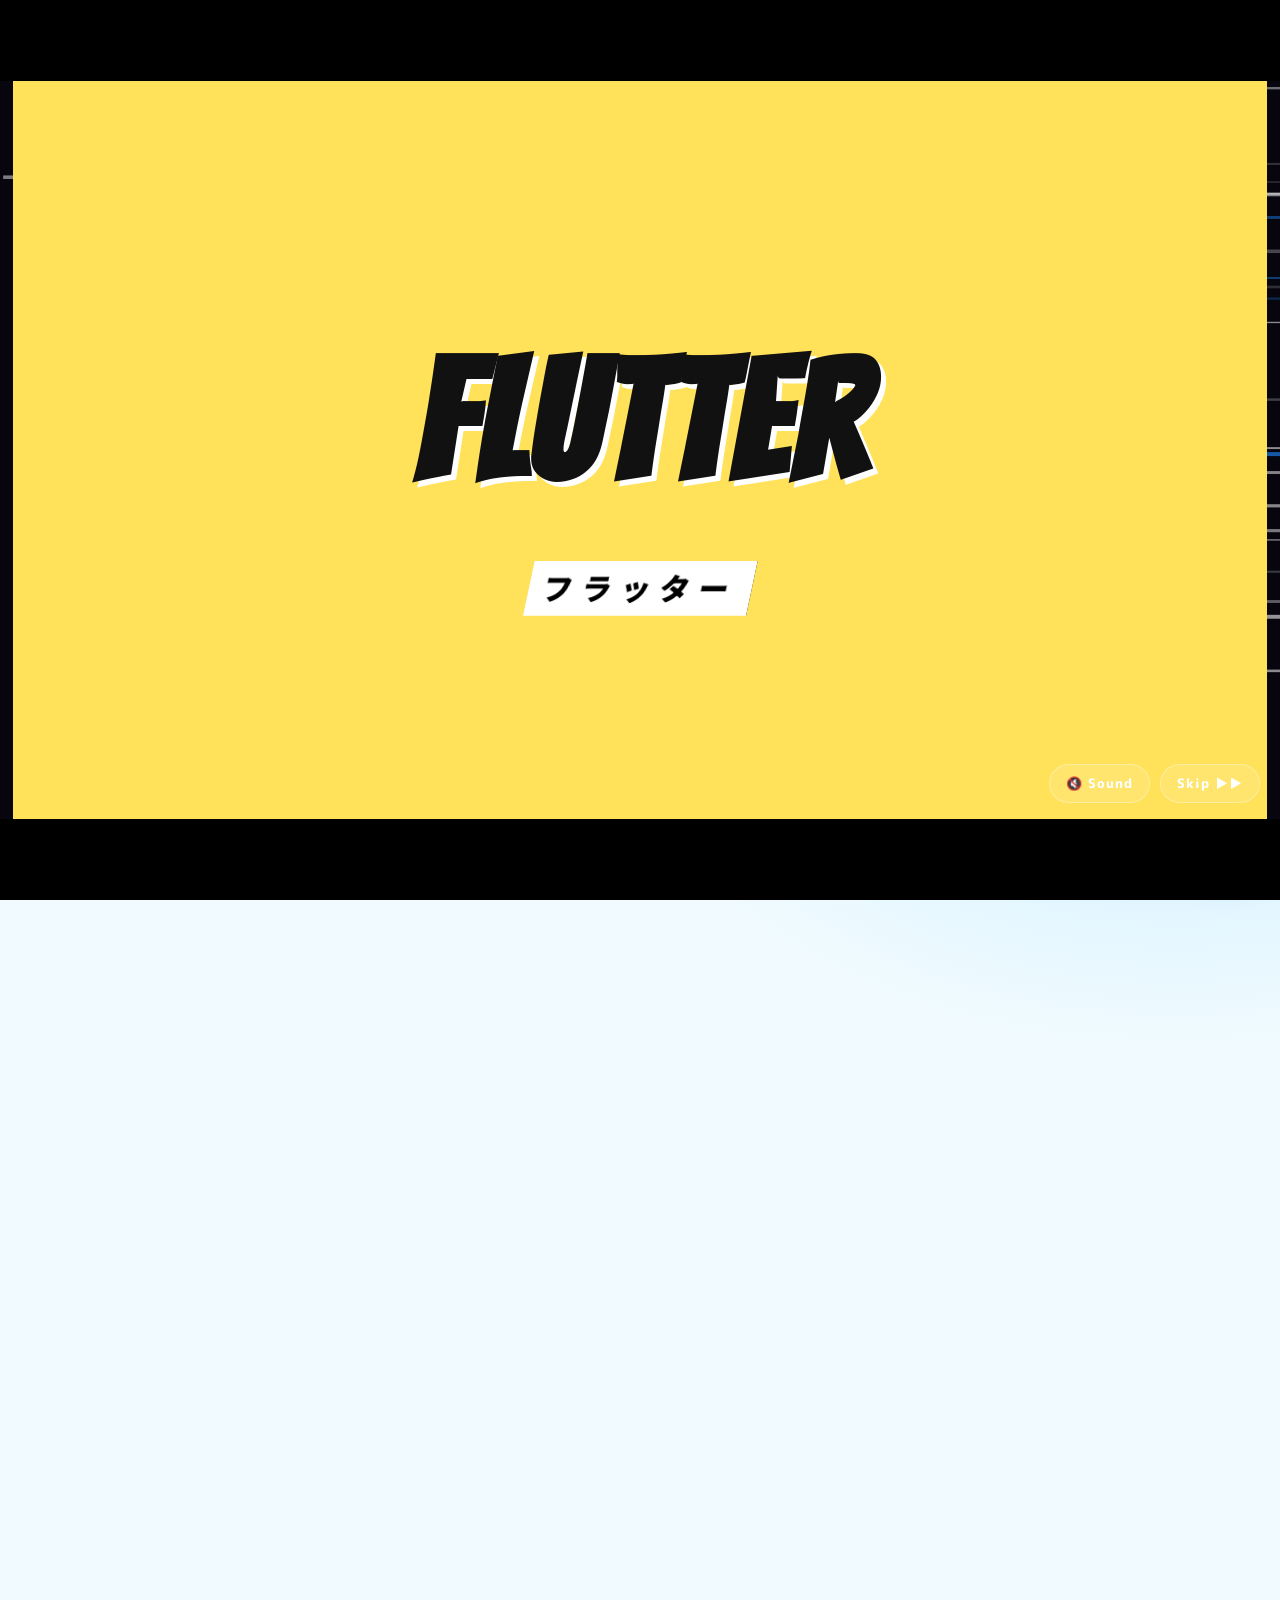
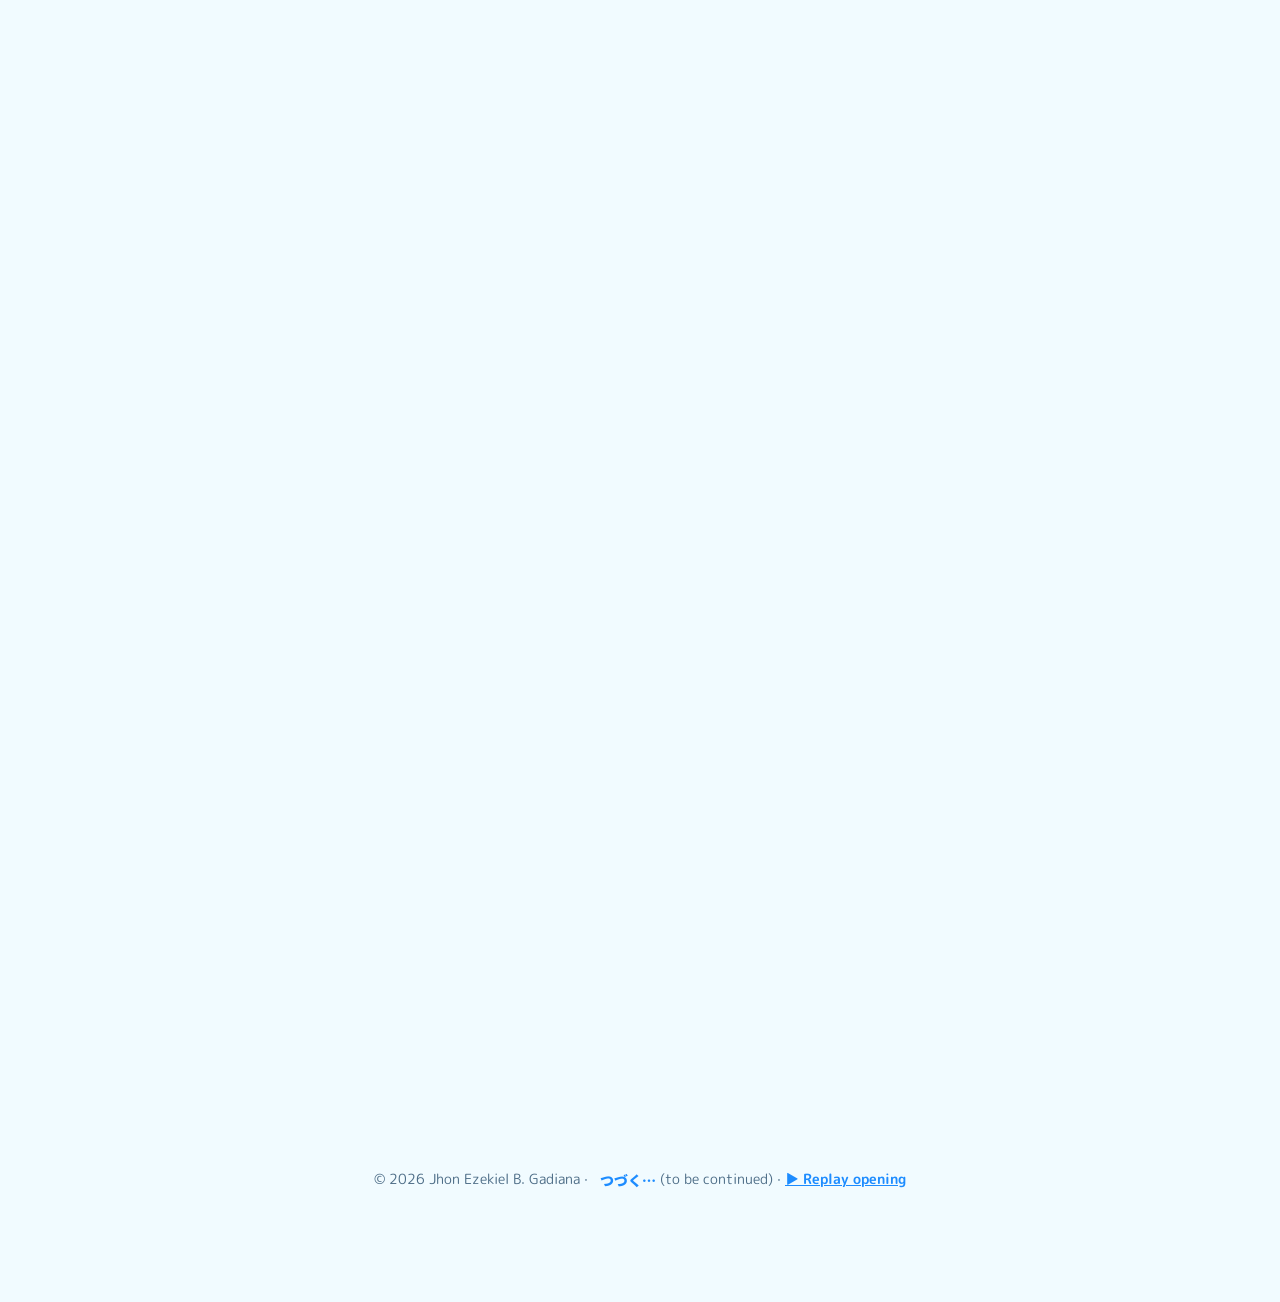
==== commit 421f1d79: "Fix mobile menu bar alignment and keep chat inside the visible screen" ====
--- a/index.html
+++ b/index.html
@@ -2,7 +2,7 @@
 <html lang="en" data-theme="sora" data-scheme="light">
 <head>
   <meta charset="UTF-8" />
-  <meta name="viewport" content="width=device-width, initial-scale=1.0" />
+  <meta name="viewport" content="width=device-width, initial-scale=1.0, viewport-fit=cover" />
   <title>Jhon Ezekiel B. Gadiana — Backend Programmer</title>
   <meta name="description" content="Portfolio of Jhon Ezekiel B. Gadiana, backend programmer (Python, PHP, JavaScript, Django, React Native, Flutter)." />
   <link rel="preconnect" href="https://fonts.googleapis.com" />
--- a/css/style.css
+++ b/css/style.css
@@ -164,7 +164,7 @@
 .theme-menu button small { margin-left: auto; font-family: var(--font-jp); color: var(--accent); }
 .theme-menu i { width: 22px; height: 22px; border-radius: 50%; background: linear-gradient(135deg, var(--c1) 50%, var(--c2) 50%); border: 1px solid var(--border); }
 
-.burger { display: none; flex-direction: column; gap: 4px; }
+.burger { display: none; flex-direction: column; align-items: center; justify-content: center; gap: 4px; }
 .burger span { width: 18px; height: 2px; background: currentColor; border-radius: 2px; transition: .3s; }
 
 /* =====================================================================
@@ -385,7 +385,9 @@
 body.chat-open .chat-fab { transform: scale(0); }
 
 .chat {
-  position: fixed; right: 24px; bottom: 24px; z-index: 70; width: min(400px, calc(100vw - 24px)); height: min(620px, calc(100vh - 48px));
+  position: fixed; right: 24px; bottom: 24px; z-index: 70; width: min(400px, calc(100vw - 24px));
+  height: min(620px, calc(100vh - 48px));
+  height: min(620px, calc(100dvh - 48px));   /* dvh = visible height, excludes the mobile address bar */
   display: flex; flex-direction: column; border-radius: 24px; overflow: hidden;
   background: color-mix(in srgb, var(--bg1) 82%, transparent); border: 1px solid var(--border);
   backdrop-filter: blur(20px) saturate(1.4); -webkit-backdrop-filter: blur(20px) saturate(1.4);
@@ -477,7 +479,8 @@
   .burger { display: flex; }
   .nav-links {
     position: absolute; top: calc(100% + 10px); left: 0; right: 0; flex-direction: column; padding: 10px;
-    background: var(--card); border: 1px solid var(--border); border-radius: 20px; backdrop-filter: blur(18px);
+    background: color-mix(in srgb, var(--bg1) 96%, var(--accent)); border: 1px solid var(--border); border-radius: 20px;
+    box-shadow: 0 16px 40px rgba(0,0,0,.18);
     opacity: 0; transform: translateY(-10px); pointer-events: none; transition: .3s var(--ease);
   }
   .nav-links.open { opacity: 1; transform: none; pointer-events: auto; }
@@ -485,8 +488,32 @@
   .speech-bubble { right: -10px; }
 }
 @media (max-width: 520px) {
-  .chat { right: 12px; bottom: 12px; height: calc(100vh - 24px); }
+  /* Menu bar: even spacing, everything vertically centred */
+  .nav { top: 10px; width: calc(100% - 20px); padding: 6px 8px 6px 16px; gap: 8px; }
+  .logo-en { font-size: 23px; }
   .logo-jp { display: none; }
+  .nav-actions { gap: 2px; }
+  .icon-btn { width: 38px; height: 38px; }
+  .theme-menu { right: -44px; }
+
+  /* Chat: pinned inside the visible screen with a margin on every side,
+     so it never slides under the browser's address bar or home indicator */
+  .chat {
+    top: calc(10px + env(safe-area-inset-top));
+    bottom: calc(10px + env(safe-area-inset-bottom));
+    left: 10px; right: 10px;
+    width: auto; height: auto; max-height: none;
+    border-radius: 20px;
+  }
+  .chat-head { padding: 10px 10px 10px 14px; gap: 10px; }
+  .voice-stage { padding: 16px 12px 8px; }
+  .orb { width: 86px; height: 86px; }
+}
+/* Short screens (phones in landscape): keep the chat inside the screen too */
+@media (max-height: 560px) {
+  .chat { top: 10px; bottom: 10px; height: auto; }
+  .voice-stage { padding: 10px; }
+  .orb { width: 64px; height: 64px; margin-bottom: 6px; }
 }
 @media (prefers-reduced-motion: reduce) {
   *, *::before, *::after { animation-duration: .01ms !important; animation-iteration-count: 1 !important; transition-duration: .01ms !important; }
